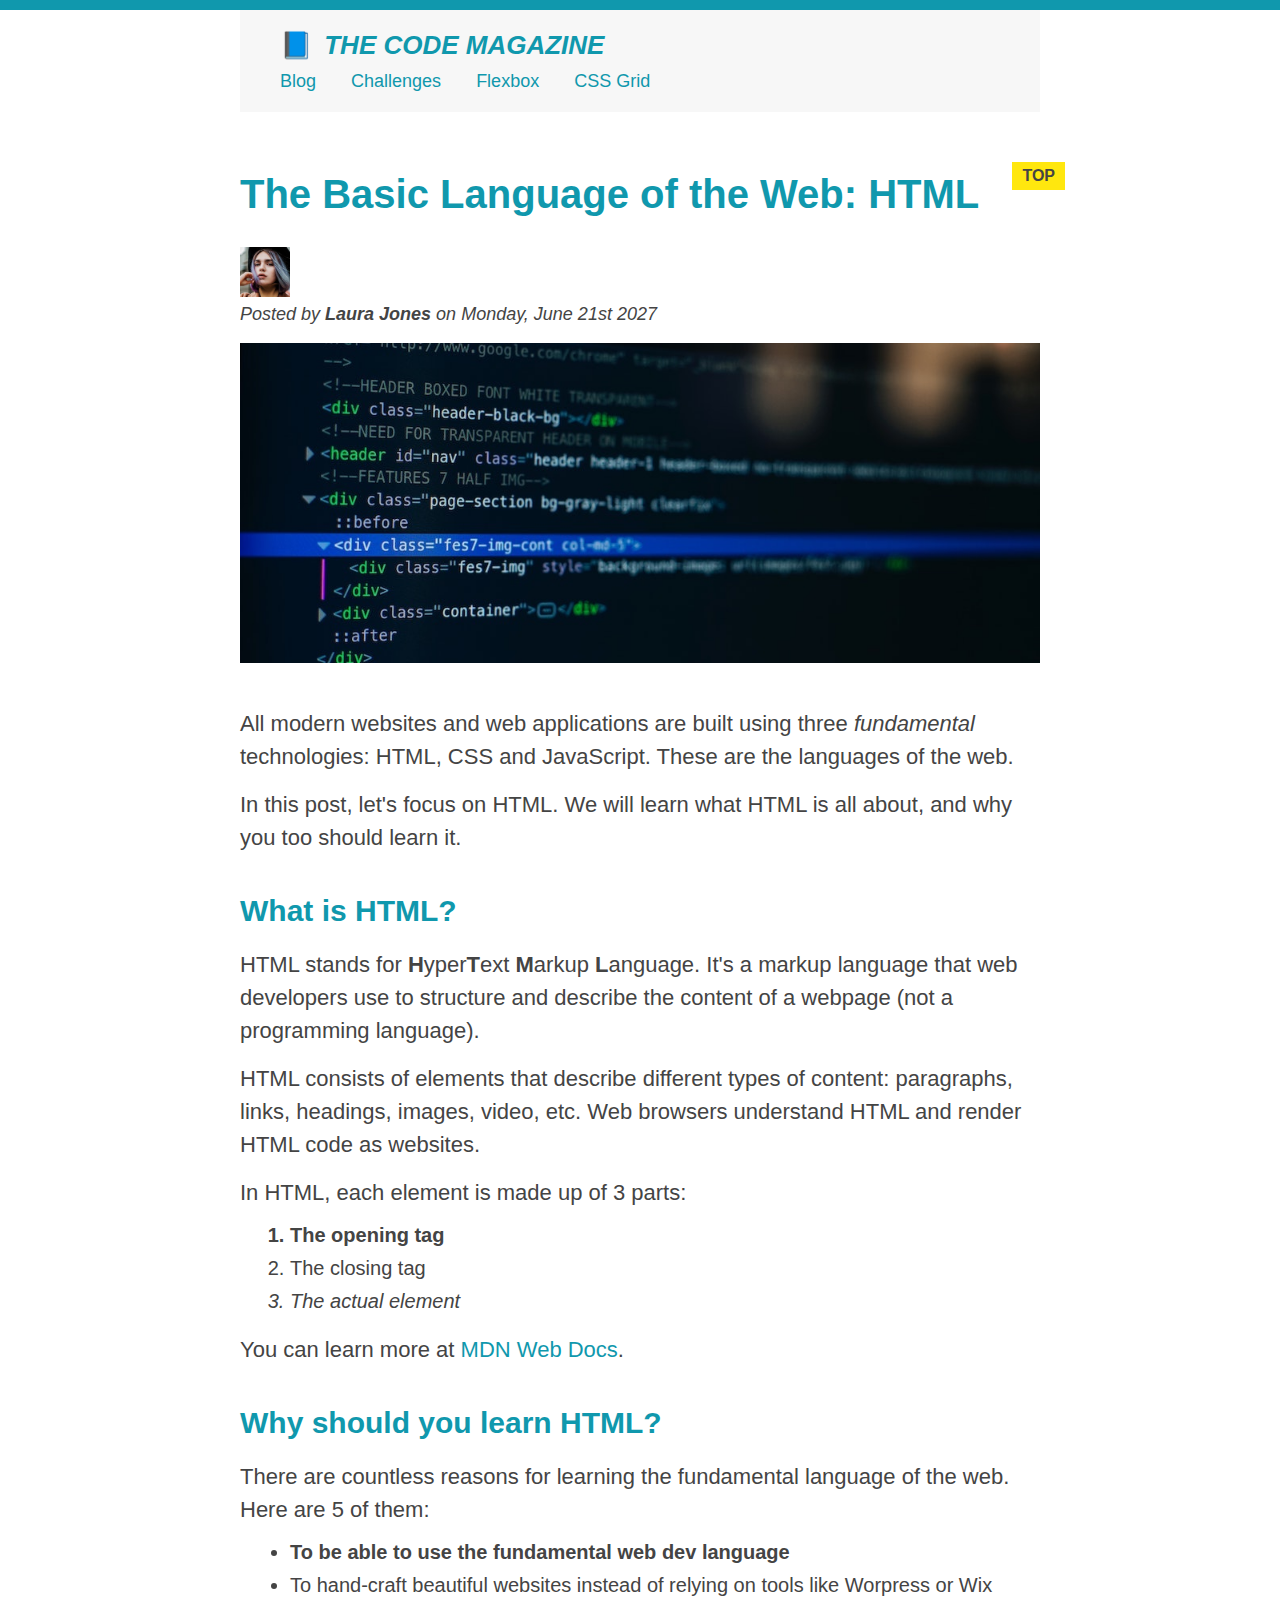
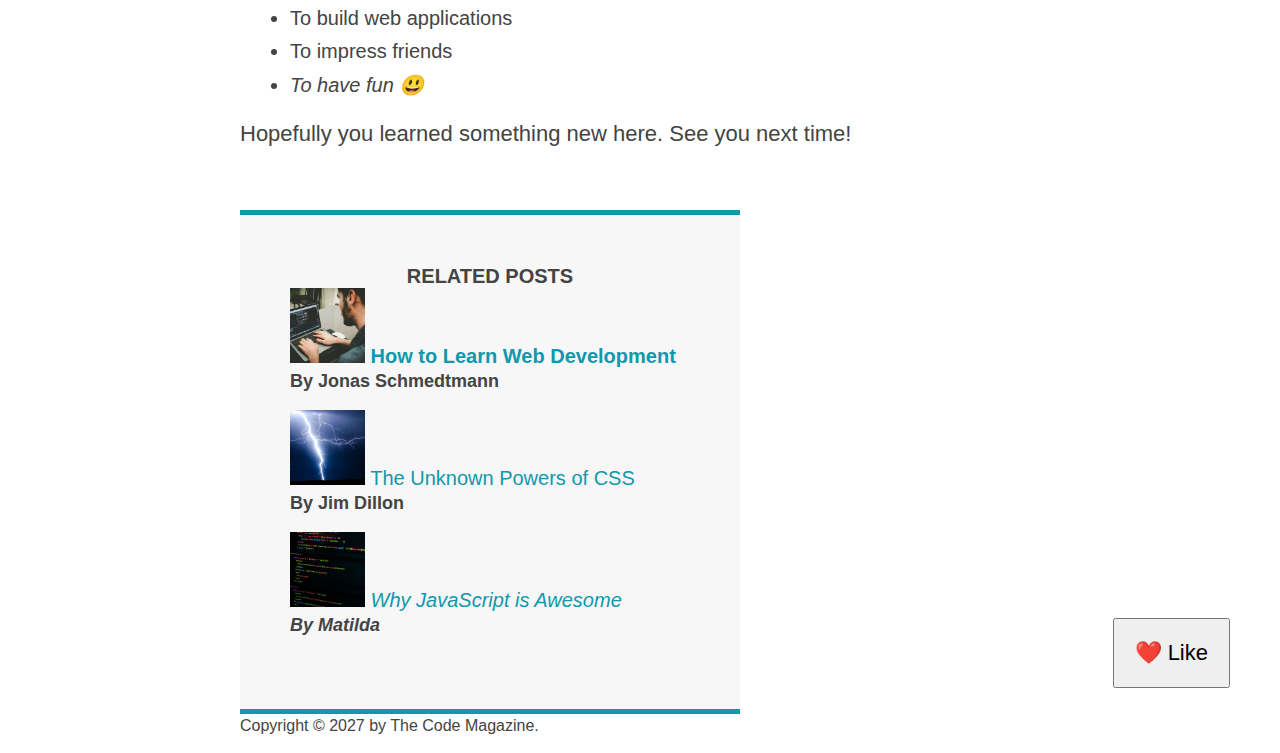
==== index.html @ e80dfca8 "Push the local project to the rempote repo" ====
<!DOCTYPE html>
<html lang="en">
  <head>
    <meta charset="UTF-8" />
    <link href="style.css" rel="stylesheet" />

    <title>The Basic Language of the Web: HTML</title>
  </head>

  <body>
    <!--
    <h1>The Basic Language of the Web: HTML</h1>
    <h2>The Basic Language of the Web: HTML</h2>
    <h3>The Basic Language of the Web: HTML</h3>
    <h4>The Basic Language of the Web: HTML</h4>
    <h5>The Basic Language of the Web: HTML</h5>
    <h6>The Basic Language of the Web: HTML</h6>
    -->

    <div class="container">
      <header class="main-header">
        <h1>📘 The Code Magazine</h1>

        <nav>
          <!-- <strong>This is the navigation</strong> -->
          <a href="blog.html">Blog</a>
          <a href="#">Challenges</a>
          <a href="#">Flexbox</a>
          <a href="#">CSS Grid</a>
        </nav>
      </header>

      <article>
        <header class="post-header">
          <h2>The Basic Language of the Web: HTML</h2>

          <img
            src="img/laura-jones.jpg"
            alt="Headshot of Laura Jones"
            height="50"
            width="50"
          />

          <p id="author">
            Posted by <strong>Laura Jones</strong> on Monday, June 21st 2027
          </p>

          <img
            src="img/post-img.jpg"
            alt="HTML code on a screen"
            width="500"
            height="200"
            class="post-img"
          />
          <button>❤️ Like</button>
        </header>

        <p>
          All modern websites and web applications are built using three
          <em>fundamental</em>
          technologies: HTML, CSS and JavaScript. These are the languages of the
          web.
        </p>

        <p>
          In this post, let's focus on HTML. We will learn what HTML is all
          about, and why you too should learn it.
        </p>

        <h3>What is HTML?</h3>
        <p>
          HTML stands for <strong>H</strong>yper<strong>T</strong>ext
          <strong>M</strong>arkup <strong>L</strong>anguage. It's a markup
          language that web developers use to structure and describe the content
          of a webpage (not a programming language).
        </p>
        <p>
          HTML consists of elements that describe different types of content:
          paragraphs, links, headings, images, video, etc. Web browsers
          understand HTML and render HTML code as websites.
        </p>
        <p>In HTML, each element is made up of 3 parts:</p>

        <ol>
          <li class="first-li">The opening tag</li>
          <li>The closing tag</li>
          <li>The actual element</li>
        </ol>

        <p>
          You can learn more at
          <a
            href="https://developer.mozilla.org/en-US/docs/Web/HTML"
            target="_blank"
            >MDN Web Docs</a
          >.
        </p>

        <h3>Why should you learn HTML?</h3>

        <p>
          There are countless reasons for learning the fundamental language of
          the web. Here are 5 of them:
        </p>

        <ul>
          <li class="first-li">
            To be able to use the fundamental web dev language
          </li>
          <li>
            To hand-craft beautiful websites instead of relying on tools like
            Worpress or Wix
          </li>
          <li>To build web applications</li>
          <li>To impress friends</li>
          <li>To have fun 😃</li>
        </ul>

        <p>Hopefully you learned something new here. See you next time!</p>
      </article>

      <aside>
        <h4>Related posts</h4>

        <ul class="related">
          <li>
            <img
              src="img/related-1.jpg"
              alt="Person programming"
              width="75"
              height="75"
            />
            <a href="#">How to Learn Web Development</a>
            <p class="related-author">By Jonas Schmedtmann</p>
          </li>
          <li>
            <img
              src="img/related-2.jpg"
              alt="Lightning"
              width="75"
              height="75"
            />
            <a href="#">The Unknown Powers of CSS</a>
            <p class="related-author">By Jim Dillon</p>
          </li>
          <li>
            <img
              src="img/related-3.jpg"
              alt="JavaScript code on a screen"
              width="75"
              height="75"
            />
            <a href="#">Why JavaScript is Awesome</a>
            <p class="related-author">By Matilda</p>
          </li>
        </ul>
      </aside>

      <footer>
        <p id="copyright" class="copyright text">
          Copyright &copy; 2027 by The Code Magazine.
        </p>
      </footer>
    </div>
  </body>
</html>
---- style.css ----
* {
  /* border-top: 10px solid #1098ad; */
  margin: 0;
  padding: 0;
}

/* PAGE SECTIONS */
body {
  color: #444;
  font-family: sans-serif;

  border-top: 10px solid #1098ad;
  position: relative;
}

.container {
  width: 800px;
  /* margin-left: auto;
  margin-right: auto; */
  margin: 0 auto;
}

.main-header {
  background-color: #f7f7f7;
  /* padding: 20px;
  padding-left: 40px;
  padding-right: 40px; */
  padding: 20px 40px;
  margin-bottom: 60px;
  /* height: 80px; */
}

nav {
  font-size: 18px;
  /* text-align: center; */
}

article {
  margin-bottom: 60px;
}

.post-header {
  margin-bottom: 40px;
  /* position: relative; */
}

aside {
  background-color: #f7f7f7;
  border-top: 5px solid #1098ad;
  border-bottom: 5px solid #1098ad;
  /* padding-top: 50px;
  padding-bottom: 50px; */
  padding: 50px 0;
  width: 500px;
}

/* SMALLER ELEMENTS */
h1,
h2,
h3 {
  color: #1098ad;
}

h1 {
  font-size: 26px;
  text-transform: uppercase;
  font-style: italic;
}

h2 {
  font-size: 40px;
  margin-bottom: 30px;
}

h3 {
  font-size: 30px;
  margin-bottom: 20px;
  margin-top: 40px;
}

h4 {
  font-size: 20px;
  text-transform: uppercase;
  text-align: center;
}

p {
  font-size: 22px;
  line-height: 1.5;
  margin-bottom: 15px;
}

ul,
ol {
  margin-left: 50px;
  margin-bottom: 20px;
}

li {
  font-size: 20px;
  margin-bottom: 10px;
  /* display: inline; */
}

li:last-child {
  margin-bottom: 0;
}

/* footer p {
  font-size: 16px;
} */

/* article header p {
  font-style: italic;
} */

#author {
  font-style: italic;
  font-size: 18px;
}

#copyright {
  font-size: 16px;
}

.related-author {
  font-size: 18px;
  font-weight: bold;
}

/* ul {
  list-style: none;
} */

.related {
  list-style: none;
}

body {
  /* background-color: orangered; */
}

/* .first-li {
  font-weight: bold;
} */

li:first-child {
  font-weight: bold;
}

li:last-child {
  font-style: italic;
}

li:nth-child(even) {
  /* color: red; */
}

/* Misconception: this won't work! */
article p:first-child {
  color: red;
}

/* Styling links */
a:link {
  color: #1098ad;
  text-decoration: none;
}

a:visited {
  /* color: #777; */
  color: #1098ad;
}

a:hover {
  color: orangered;
  font-weight: bold;
  text-decoration: underline orangered;
}

a:active {
  background-color: black;
  font-style: italic;
}
/* LVHA */

.post-img {
  width: 100%;
  height: auto;
}

nav a:link {
  /* background-color: orangered;
  margin: 20px;
  padding: 20px;

  display: block; */

  margin-right: 30px;
  margin-top: 10px;
  display: inline-block;
}

nav a:link:last-child {
  margin-right: 0;
}

button {
  font-size: 22px;
  padding: 20px;
  cursor: pointer;

  position: absolute;
  /* top: 50px;
  left: 50px; */
  bottom: 50px;
  right: 50px;
}

h1::first-letter {
  font-style: normal;
  margin-right: 5px;
}

h3 + p::first-line {
  /* color: red; */
}

h2 {
  /* background-color: orange; */
  position: relative;
}

h2::before {
  content: "TOP";
  background-color: #ffe70e;
  color: #444;
  font-size: 16px;
  font-weight: bold;
  display: inline-block;
  padding: 5px 10px;
  position: absolute;
  top: -10px;
  right: -25px;
}

/* Resolving conflicts */
/* #copyright {
  color: red;
}

.copyright {
  color: blue;
}

.text {
  color: yellow;
}

footer p {
  color: green !important;
} */

/* nav a:link,
nav p {
  font-size: 18px;
} */
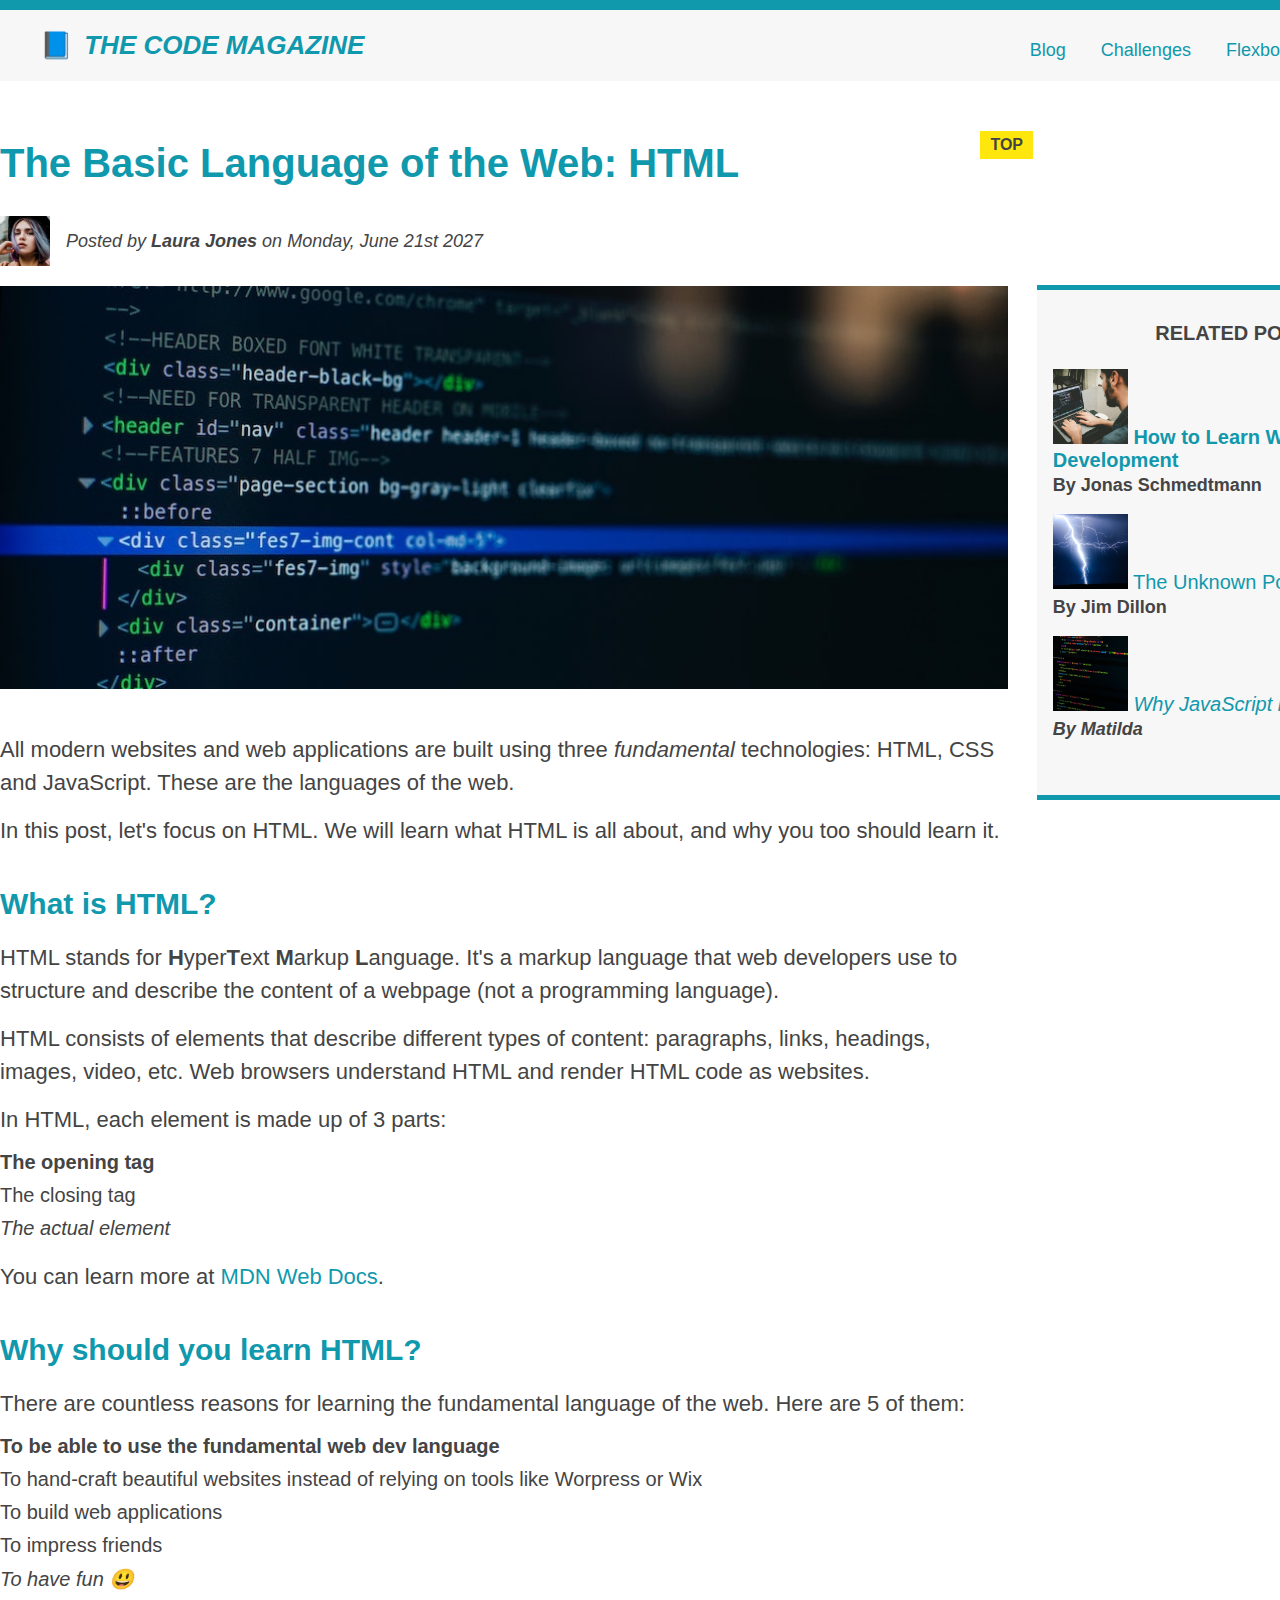
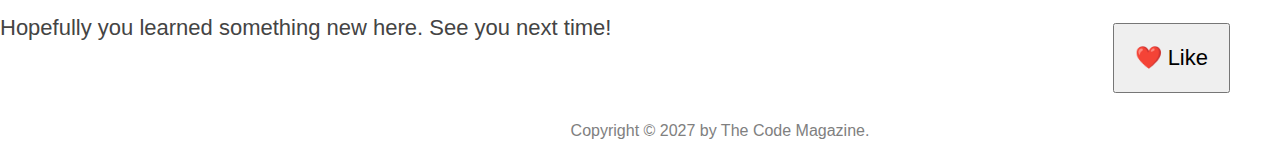
==== commit 2be515bd: "Created the float layout" ====
--- a/index.html
+++ b/index.html
@@ -18,7 +18,7 @@
     -->
 
     <div class="container">
-      <header class="main-header">
+      <header class="main-header clearfix">
         <h1>📘 The Code Magazine</h1>
 
         <nav>
@@ -28,6 +28,7 @@
           <a href="#">Flexbox</a>
           <a href="#">CSS Grid</a>
         </nav>
+        <!-- <div class="clearfix"></div> -->
       </header>
 
       <article>
@@ -39,9 +40,10 @@
             alt="Headshot of Laura Jones"
             height="50"
             width="50"
+            class="author-img"
           />
 
-          <p id="author">
+          <p id="author" class="author">
             Posted by <strong>Laura Jones</strong> on Monday, June 21st 2027
           </p>
 
--- a/style.css
+++ b/style.css
@@ -1,5 +1,8 @@
-* {
+*,
+::after,
+::before {
   /* border-top: 10px solid #1098ad; */
+  box-sizing: border-box;
   margin: 0;
   padding: 0;
 }
@@ -14,25 +17,18 @@
 }
 
 .container {
-  width: 800px;
-  /* margin-left: auto;
-  margin-right: auto; */
+  width: 90rem;
   margin: 0 auto;
 }
 
 .main-header {
   background-color: #f7f7f7;
-  /* padding: 20px;
-  padding-left: 40px;
-  padding-right: 40px; */
   padding: 20px 40px;
   margin-bottom: 60px;
-  /* height: 80px; */
 }
 
 nav {
   font-size: 18px;
-  /* text-align: center; */
 }
 
 article {
@@ -41,15 +37,12 @@
 
 .post-header {
   margin-bottom: 40px;
-  /* position: relative; */
 }
 
 aside {
   background-color: #f7f7f7;
   border-top: 5px solid #1098ad;
   border-bottom: 5px solid #1098ad;
-  /* padding-top: 50px;
-  padding-bottom: 50px; */
   padding: 50px 0;
   width: 500px;
 }
@@ -92,28 +85,19 @@
 
 ul,
 ol {
-  margin-left: 50px;
+  /* margin-left: 50px; */
   margin-bottom: 20px;
 }
 
 li {
   font-size: 20px;
   margin-bottom: 10px;
-  /* display: inline; */
 }
 
 li:last-child {
   margin-bottom: 0;
 }
 
-/* footer p {
-  font-size: 16px;
-} */
-
-/* article header p {
-  font-style: italic;
-} */
-
 #author {
   font-style: italic;
   font-size: 18px;
@@ -128,37 +112,16 @@
   font-weight: bold;
 }
 
-/* ul {
-  list-style: none;
-} */
-
 .related {
   list-style: none;
 }
 
-body {
-  /* background-color: orangered; */
-}
-
-/* .first-li {
-  font-weight: bold;
-} */
-
 li:first-child {
   font-weight: bold;
 }
 
 li:last-child {
   font-style: italic;
-}
-
-li:nth-child(even) {
-  /* color: red; */
-}
-
-/* Misconception: this won't work! */
-article p:first-child {
-  color: red;
 }
 
 /* Styling links */
@@ -168,7 +131,6 @@
 }
 
 a:visited {
-  /* color: #777; */
   color: #1098ad;
 }
 
@@ -182,20 +144,14 @@
   background-color: black;
   font-style: italic;
 }
+
 /* LVHA */
-
 .post-img {
   width: 100%;
   height: auto;
 }
 
 nav a:link {
-  /* background-color: orangered;
-  margin: 20px;
-  padding: 20px;
-
-  display: block; */
-
   margin-right: 30px;
   margin-top: 10px;
   display: inline-block;
@@ -209,10 +165,7 @@
   font-size: 22px;
   padding: 20px;
   cursor: pointer;
-
   position: absolute;
-  /* top: 50px;
-  left: 50px; */
   bottom: 50px;
   right: 50px;
 }
@@ -222,12 +175,7 @@
   margin-right: 5px;
 }
 
-h3 + p::first-line {
-  /* color: red; */
-}
-
 h2 {
-  /* background-color: orange; */
   position: relative;
 }
 
@@ -244,24 +192,50 @@
   right: -25px;
 }
 
-/* Resolving conflicts */
-/* #copyright {
-  color: red;
-}
-
-.copyright {
-  color: blue;
-}
-
-.text {
-  color: yellow;
-}
-
-footer p {
-  color: green !important;
-} */
-
-/* nav a:link,
-nav p {
-  font-size: 18px;
-} */
+/* FLOATS */
+.author-img {
+  float: left;
+  margin-bottom: 1.25rem;
+}
+
+.author {
+  float: left;
+  margin-left: 1rem;
+  margin-top: 0.75rem;
+}
+
+h1 {
+  float: left;
+}
+
+nav {
+  float: right;
+}
+
+.clearfix::after {
+  display: block;
+  content: "";
+  clear: both;
+}
+
+article {
+  float: left;
+  width: 70%;
+}
+
+aside {
+  margin-top: 9rem;
+  float: right;
+  width: 28%;
+  padding: 2rem 1rem;
+}
+
+h4 {
+  margin-bottom: 1.5rem;
+}
+
+footer {
+  clear: both;
+  text-align: center;
+  color: gray;
+}
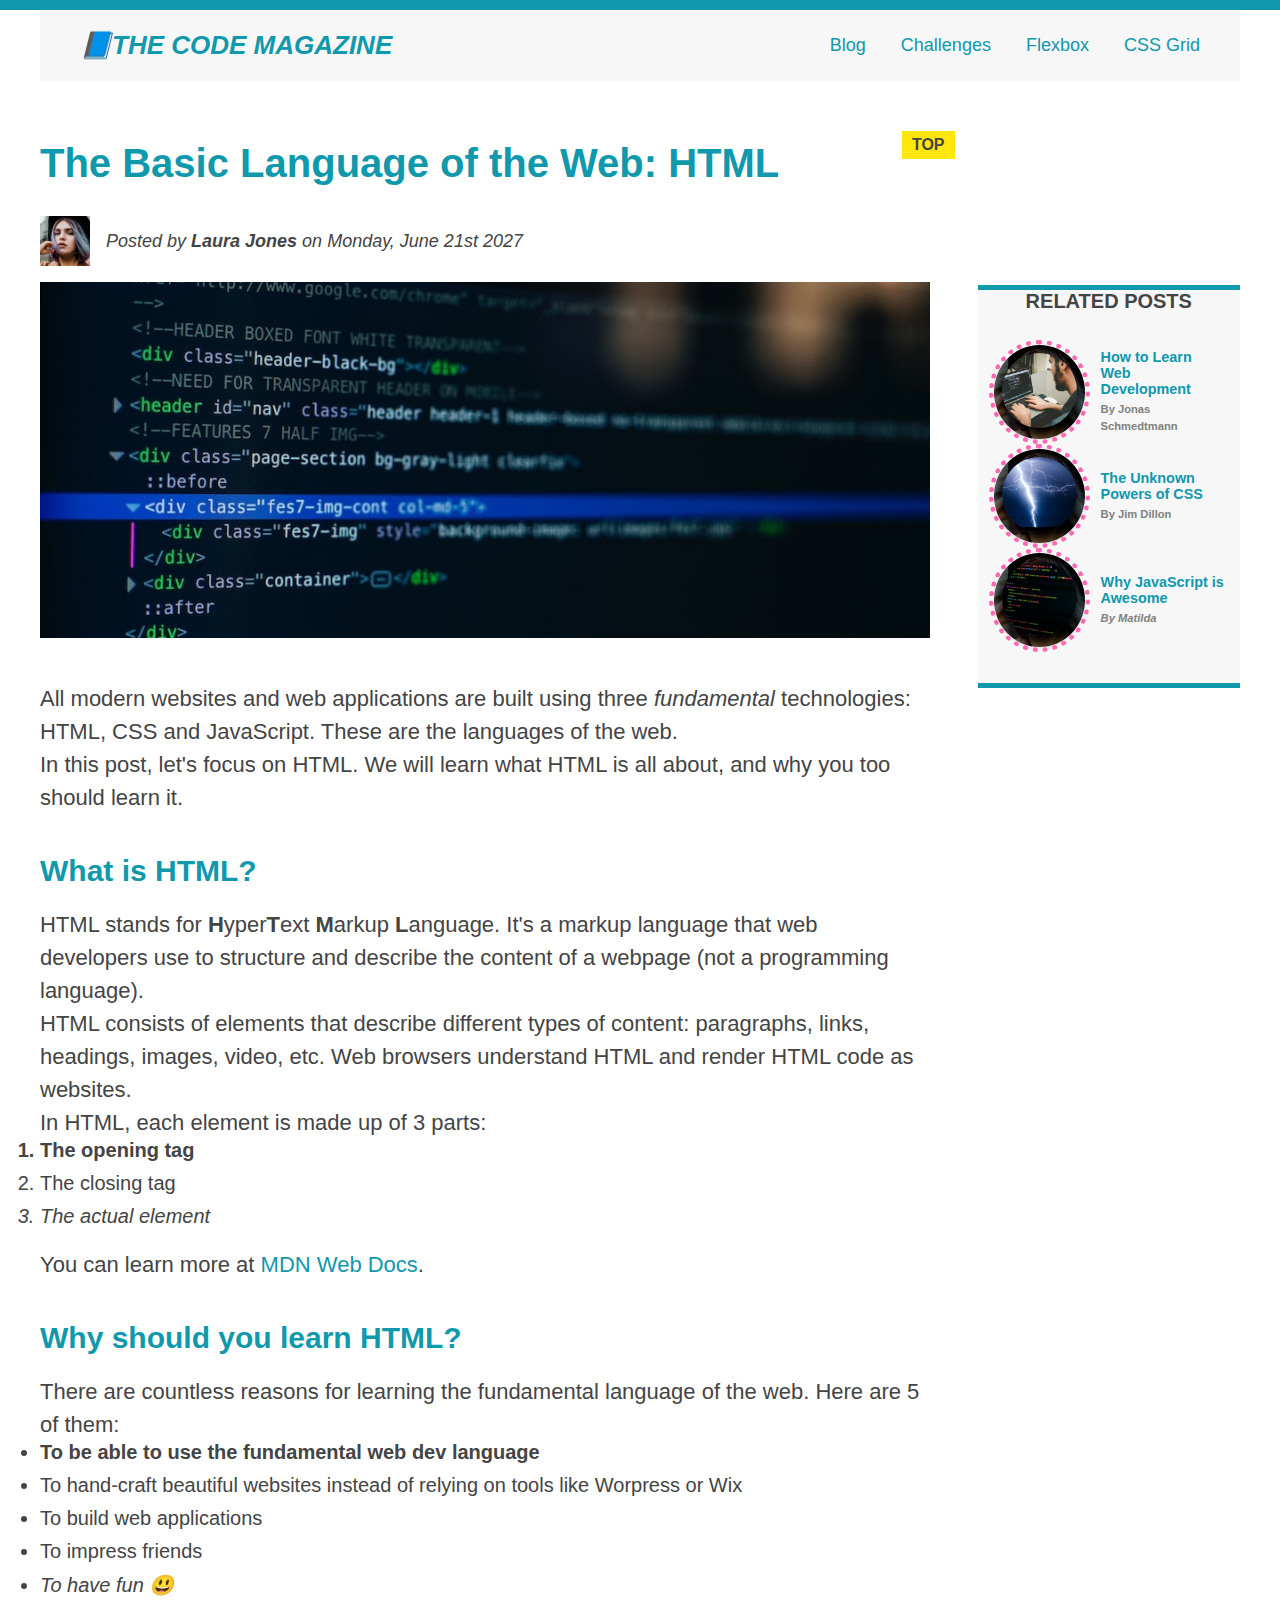
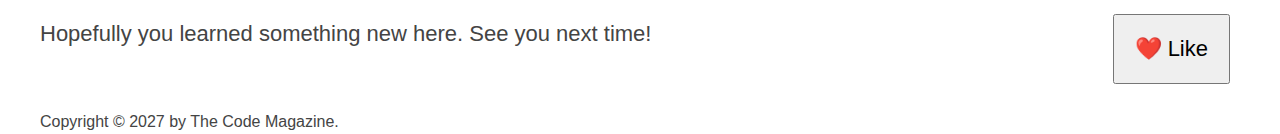
==== commit 3a308852: "Merge pull request #4 from Luciano-de-Sousa-Lopes/create-flexbox-layout" ====
--- a/index.html
+++ b/index.html
@@ -18,145 +18,162 @@
     -->
 
     <div class="container">
-      <header class="main-header clearfix">
-        <h1>📘 The Code Magazine</h1>
+      <header class="main-header">
+        <h1 class="main-header__title">
+          <span>📘</span><span>The Code Magazine</span>
+        </h1>
 
         <nav>
           <!-- <strong>This is the navigation</strong> -->
           <a href="blog.html">Blog</a>
           <a href="#">Challenges</a>
-          <a href="#">Flexbox</a>
-          <a href="#">CSS Grid</a>
+          <a href="flexbox.html">Flexbox</a>
+          <a href="css-grid.html">CSS Grid</a>
         </nav>
-        <!-- <div class="clearfix"></div> -->
       </header>
 
-      <article>
-        <header class="post-header">
-          <h2>The Basic Language of the Web: HTML</h2>
+      <div class="main-container">
+        <article>
+          <header class="post-header">
+            <h2>The Basic Language of the Web: HTML</h2>
 
-          <img
-            src="img/laura-jones.jpg"
-            alt="Headshot of Laura Jones"
-            height="50"
-            width="50"
-            class="author-img"
-          />
+            <div class="post-header__container">
+              <img
+                src="img/laura-jones.jpg"
+                alt="Headshot of Laura Jones"
+                height="50"
+                width="50"
+                class="author-img"
+              />
 
-          <p id="author" class="author">
-            Posted by <strong>Laura Jones</strong> on Monday, June 21st 2027
+              <p id="author" class="author">
+                Posted by <strong>Laura Jones</strong> on Monday, June 21st 2027
+              </p>
+            </div>
+
+            <img
+              src="img/post-img.jpg"
+              alt="HTML code on a screen"
+              width="500"
+              height="200"
+              class="post-img"
+            />
+            <button>❤️ Like</button>
+          </header>
+
+          <p>
+            All modern websites and web applications are built using three
+            <em>fundamental</em>
+            technologies: HTML, CSS and JavaScript. These are the languages of
+            the web.
           </p>
 
-          <img
-            src="img/post-img.jpg"
-            alt="HTML code on a screen"
-            width="500"
-            height="200"
-            class="post-img"
-          />
-          <button>❤️ Like</button>
-        </header>
+          <p>
+            In this post, let's focus on HTML. We will learn what HTML is all
+            about, and why you too should learn it.
+          </p>
 
-        <p>
-          All modern websites and web applications are built using three
-          <em>fundamental</em>
-          technologies: HTML, CSS and JavaScript. These are the languages of the
-          web.
-        </p>
+          <h3>What is HTML?</h3>
+          <p>
+            HTML stands for <strong>H</strong>yper<strong>T</strong>ext
+            <strong>M</strong>arkup <strong>L</strong>anguage. It's a markup
+            language that web developers use to structure and describe the
+            content of a webpage (not a programming language).
+          </p>
+          <p>
+            HTML consists of elements that describe different types of content:
+            paragraphs, links, headings, images, video, etc. Web browsers
+            understand HTML and render HTML code as websites.
+          </p>
+          <p>In HTML, each element is made up of 3 parts:</p>
 
-        <p>
-          In this post, let's focus on HTML. We will learn what HTML is all
-          about, and why you too should learn it.
-        </p>
+          <ol>
+            <li class="first-li">The opening tag</li>
+            <li>The closing tag</li>
+            <li>The actual element</li>
+          </ol>
 
-        <h3>What is HTML?</h3>
-        <p>
-          HTML stands for <strong>H</strong>yper<strong>T</strong>ext
-          <strong>M</strong>arkup <strong>L</strong>anguage. It's a markup
-          language that web developers use to structure and describe the content
-          of a webpage (not a programming language).
-        </p>
-        <p>
-          HTML consists of elements that describe different types of content:
-          paragraphs, links, headings, images, video, etc. Web browsers
-          understand HTML and render HTML code as websites.
-        </p>
-        <p>In HTML, each element is made up of 3 parts:</p>
+          <p>
+            You can learn more at
+            <a
+              href="https://developer.mozilla.org/en-US/docs/Web/HTML"
+              target="_blank"
+              >MDN Web Docs</a
+            >.
+          </p>
 
-        <ol>
-          <li class="first-li">The opening tag</li>
-          <li>The closing tag</li>
-          <li>The actual element</li>
-        </ol>
+          <h3>Why should you learn HTML?</h3>
 
-        <p>
-          You can learn more at
-          <a
-            href="https://developer.mozilla.org/en-US/docs/Web/HTML"
-            target="_blank"
-            >MDN Web Docs</a
-          >.
-        </p>
+          <p>
+            There are countless reasons for learning the fundamental language of
+            the web. Here are 5 of them:
+          </p>
 
-        <h3>Why should you learn HTML?</h3>
+          <ul>
+            <li class="first-li">
+              To be able to use the fundamental web dev language
+            </li>
+            <li>
+              To hand-craft beautiful websites instead of relying on tools like
+              Worpress or Wix
+            </li>
+            <li>To build web applications</li>
+            <li>To impress friends</li>
+            <li>To have fun 😃</li>
+          </ul>
 
-        <p>
-          There are countless reasons for learning the fundamental language of
-          the web. Here are 5 of them:
-        </p>
+          <p>Hopefully you learned something new here. See you next time!</p>
+        </article>
 
-        <ul>
-          <li class="first-li">
-            To be able to use the fundamental web dev language
-          </li>
-          <li>
-            To hand-craft beautiful websites instead of relying on tools like
-            Worpress or Wix
-          </li>
-          <li>To build web applications</li>
-          <li>To impress friends</li>
-          <li>To have fun 😃</li>
-        </ul>
+        <aside>
+          <h4>Related posts</h4>
 
-        <p>Hopefully you learned something new here. See you next time!</p>
-      </article>
-
-      <aside>
-        <h4>Related posts</h4>
-
-        <ul class="related">
-          <li>
-            <img
-              src="img/related-1.jpg"
-              alt="Person programming"
-              width="75"
-              height="75"
-            />
-            <a href="#">How to Learn Web Development</a>
-            <p class="related-author">By Jonas Schmedtmann</p>
-          </li>
-          <li>
-            <img
-              src="img/related-2.jpg"
-              alt="Lightning"
-              width="75"
-              height="75"
-            />
-            <a href="#">The Unknown Powers of CSS</a>
-            <p class="related-author">By Jim Dillon</p>
-          </li>
-          <li>
-            <img
-              src="img/related-3.jpg"
-              alt="JavaScript code on a screen"
-              width="75"
-              height="75"
-            />
-            <a href="#">Why JavaScript is Awesome</a>
-            <p class="related-author">By Matilda</p>
-          </li>
-        </ul>
-      </aside>
+          <ul class="related">
+            <li>
+              <div class="img-container">
+                <img
+                  src="img/related-1.jpg"
+                  alt="Person programming"
+                  width="75"
+                  height="75"
+                />
+              </div>
+              <div class="author-details">
+                <a href="#">How to Learn Web Development</a>
+                <p class="related-author">By Jonas Schmedtmann</p>
+              </div>
+            </li>
+            <li>
+              <div class="img-container">
+                <img
+                  src="img/related-2.jpg"
+                  alt="Lightning"
+                  width="75"
+                  height="75"
+                />
+              </div>
+              <div class="author-details">
+                <a href="#">The Unknown Powers of CSS</a>
+                <p class="related-author">By Jim Dillon</p>
+              </div>
+            </li>
+            <li>
+              <div class="img-container">
+                <img
+                  src="img/related-3.jpg"
+                  alt="JavaScript code on a screen"
+                  width="75"
+                  height="75"
+                />
+              </div>
+              <div class="author-details">
+                <a href="#">Why JavaScript is Awesome</a>
+                <p class="related-author">By Matilda</p>
+              </div>
+            </li>
+          </ul>
+        </aside>
+      </div>
 
       <footer>
         <p id="copyright" class="copyright text">
--- a/style.css
+++ b/style.css
@@ -11,13 +11,12 @@
 body {
   color: #444;
   font-family: sans-serif;
-
   border-top: 10px solid #1098ad;
   position: relative;
 }
 
 .container {
-  width: 90rem;
+  width: 75rem;
   margin: 0 auto;
 }
 
@@ -80,7 +79,6 @@
 p {
   font-size: 22px;
   line-height: 1.5;
-  margin-bottom: 15px;
 }
 
 ul,
@@ -153,7 +151,7 @@
 
 nav a:link {
   margin-right: 30px;
-  margin-top: 10px;
+  /* margin-top: 10px; */
   display: inline-block;
 }
 
@@ -193,7 +191,7 @@
 }
 
 /* FLOATS */
-.author-img {
+/* .author-img {
   float: left;
   margin-bottom: 1.25rem;
 }
@@ -238,4 +236,81 @@
   clear: both;
   text-align: center;
   color: gray;
-}
+} */
+
+/* FLEXBOX */
+.main-header {
+  display: flex;
+  align-items: center;
+  justify-content: space-between;
+}
+
+.main-header__title {
+  display: flex;
+  align-items: center;
+}
+
+.post-header__container {
+  display: flex;
+  align-items: center;
+  gap: 1rem;
+  margin-bottom: 1rem;
+}
+
+.main-container {
+  display: flex;
+  gap: 3rem;
+}
+
+article {
+  flex: 1 1 auto;
+}
+
+aside {
+  padding: 1rem;
+  margin-top: 9rem;
+  align-self: flex-start;
+}
+
+aside h4 {
+  margin-top: -1rem;
+  margin-bottom: 2rem;
+}
+
+.related li {
+  font-size: 0.9rem;
+  display: flex;
+  align-items: center;
+  gap: 1rem;
+}
+
+.img-container {
+  padding: 0.5rem;
+  background: linear-gradient(rgba(0, 0, 0, 0.5), rgba(0, 0, 0, 0.5)),
+    url(img/laura-jones.jpg) center/cover no-repeat;
+  border-radius: 100%;
+  outline: 0.35rem dotted hotpink;
+  transition: all 2s;
+}
+
+.related li img {
+  border-radius: 100%;
+  box-shadow: 0px 5px 10px rgba(0, 0, 0, 1);
+  transition: all 0.5s;
+}
+
+.img-container:hover img {
+  transform: translateY(-2.5rem) rotateX(70deg);
+}
+
+.related li a {
+  display: inline-block;
+  font-weight: bold;
+  font-style: normal;
+  margin-bottom: 0.25rem;
+}
+
+.related li p {
+  font-size: 0.7rem;
+  color: gray;
+}
